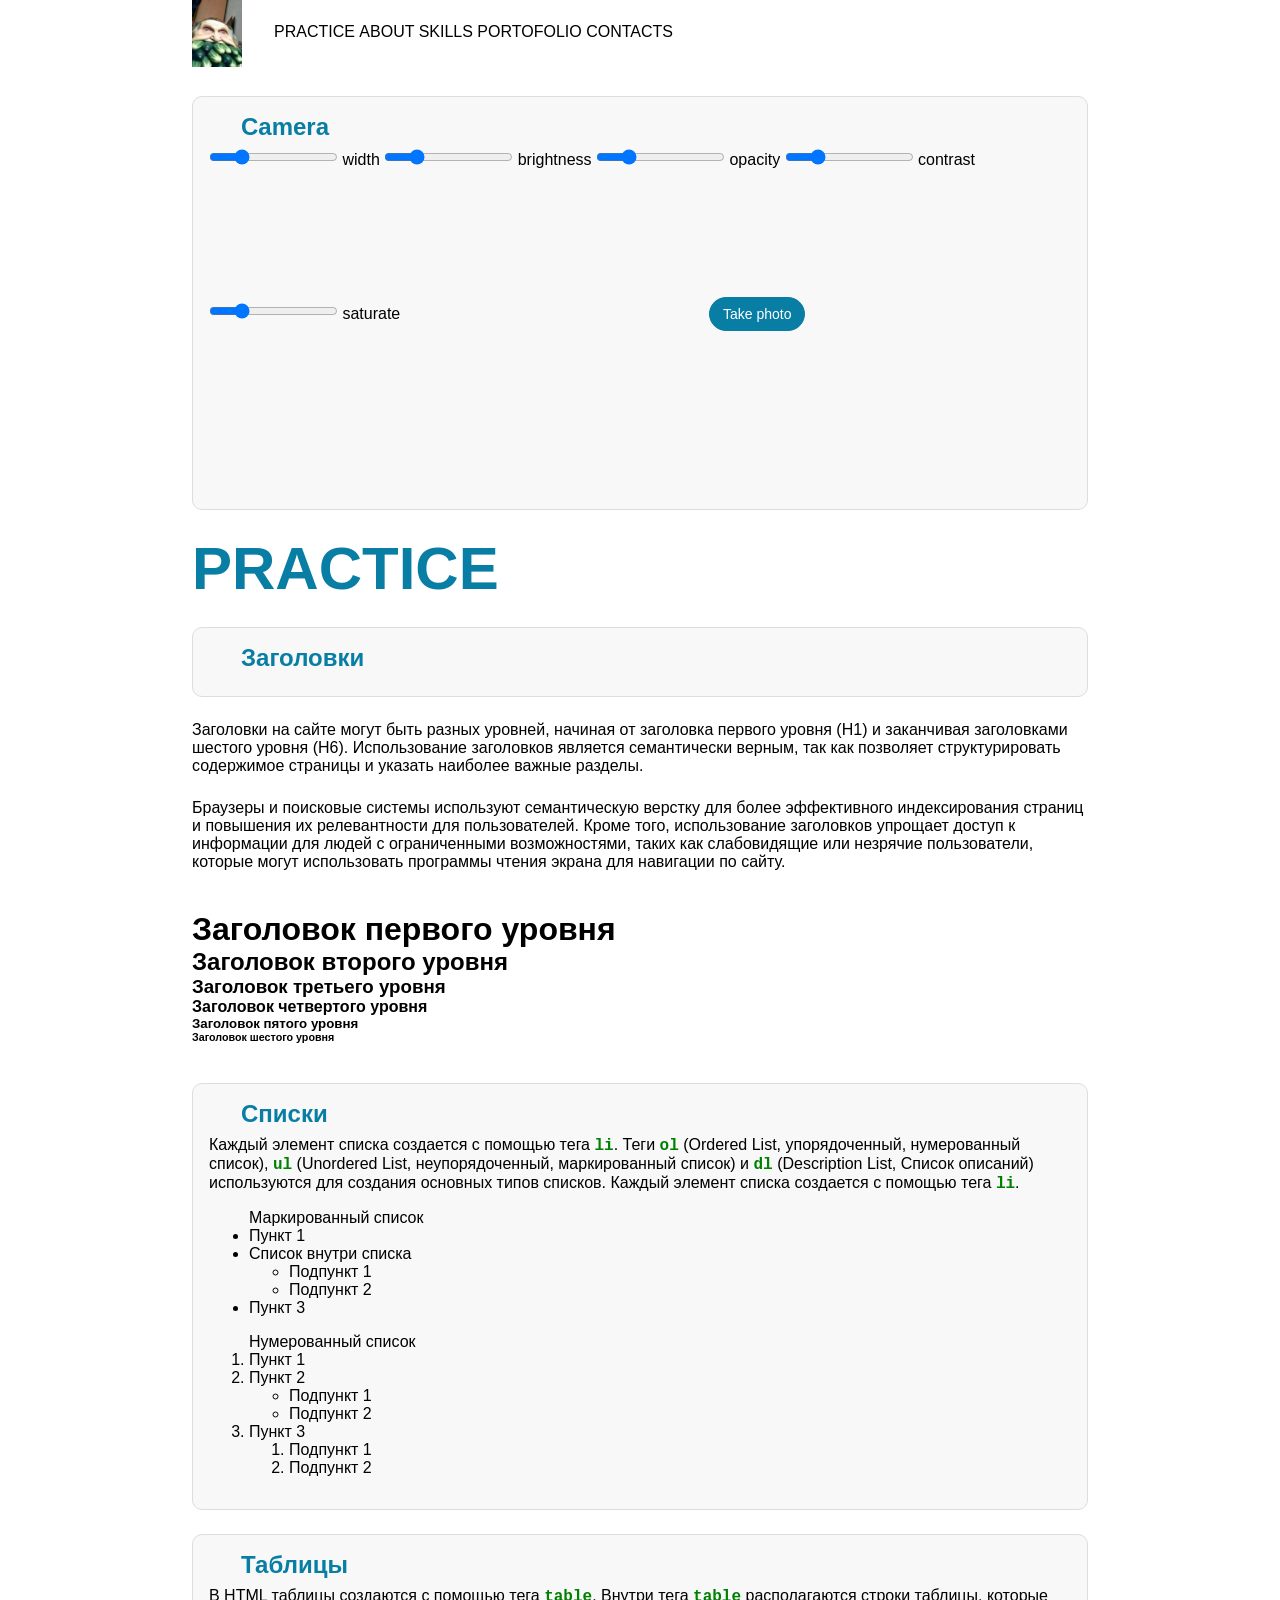
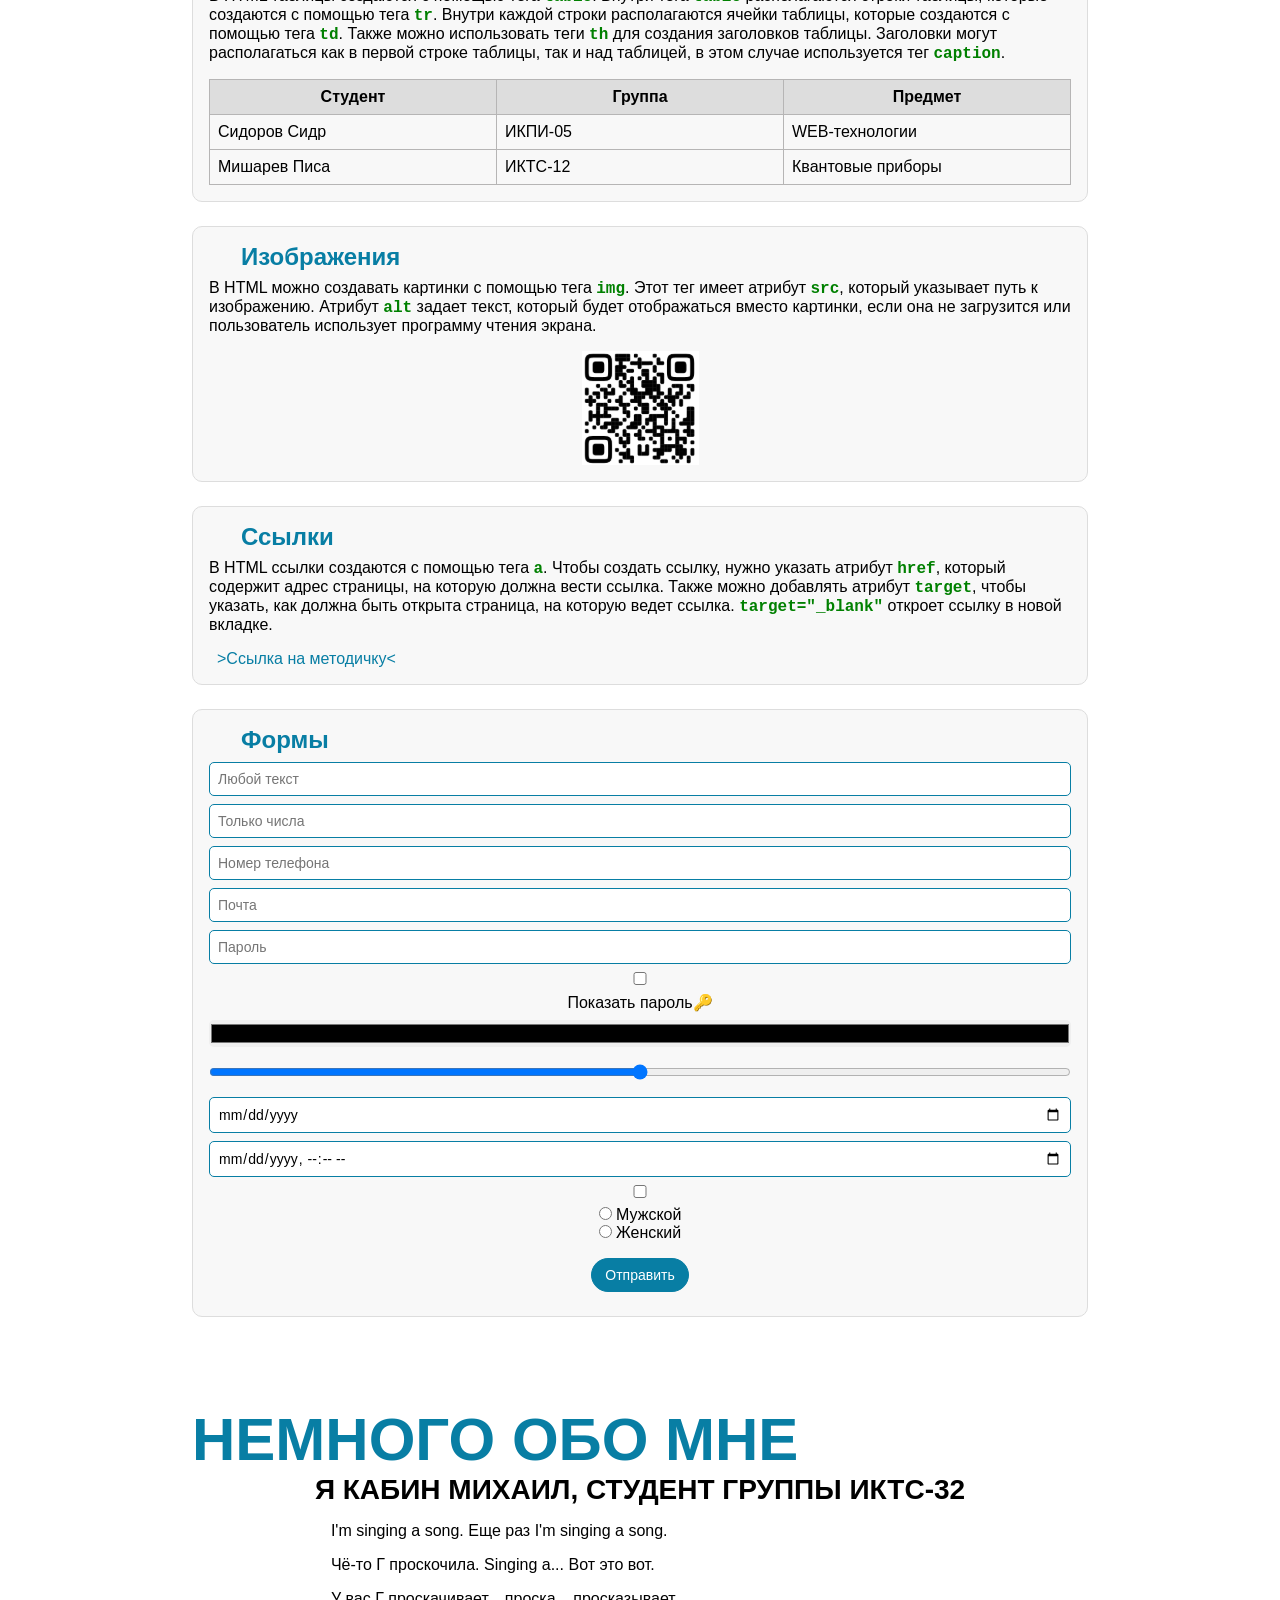
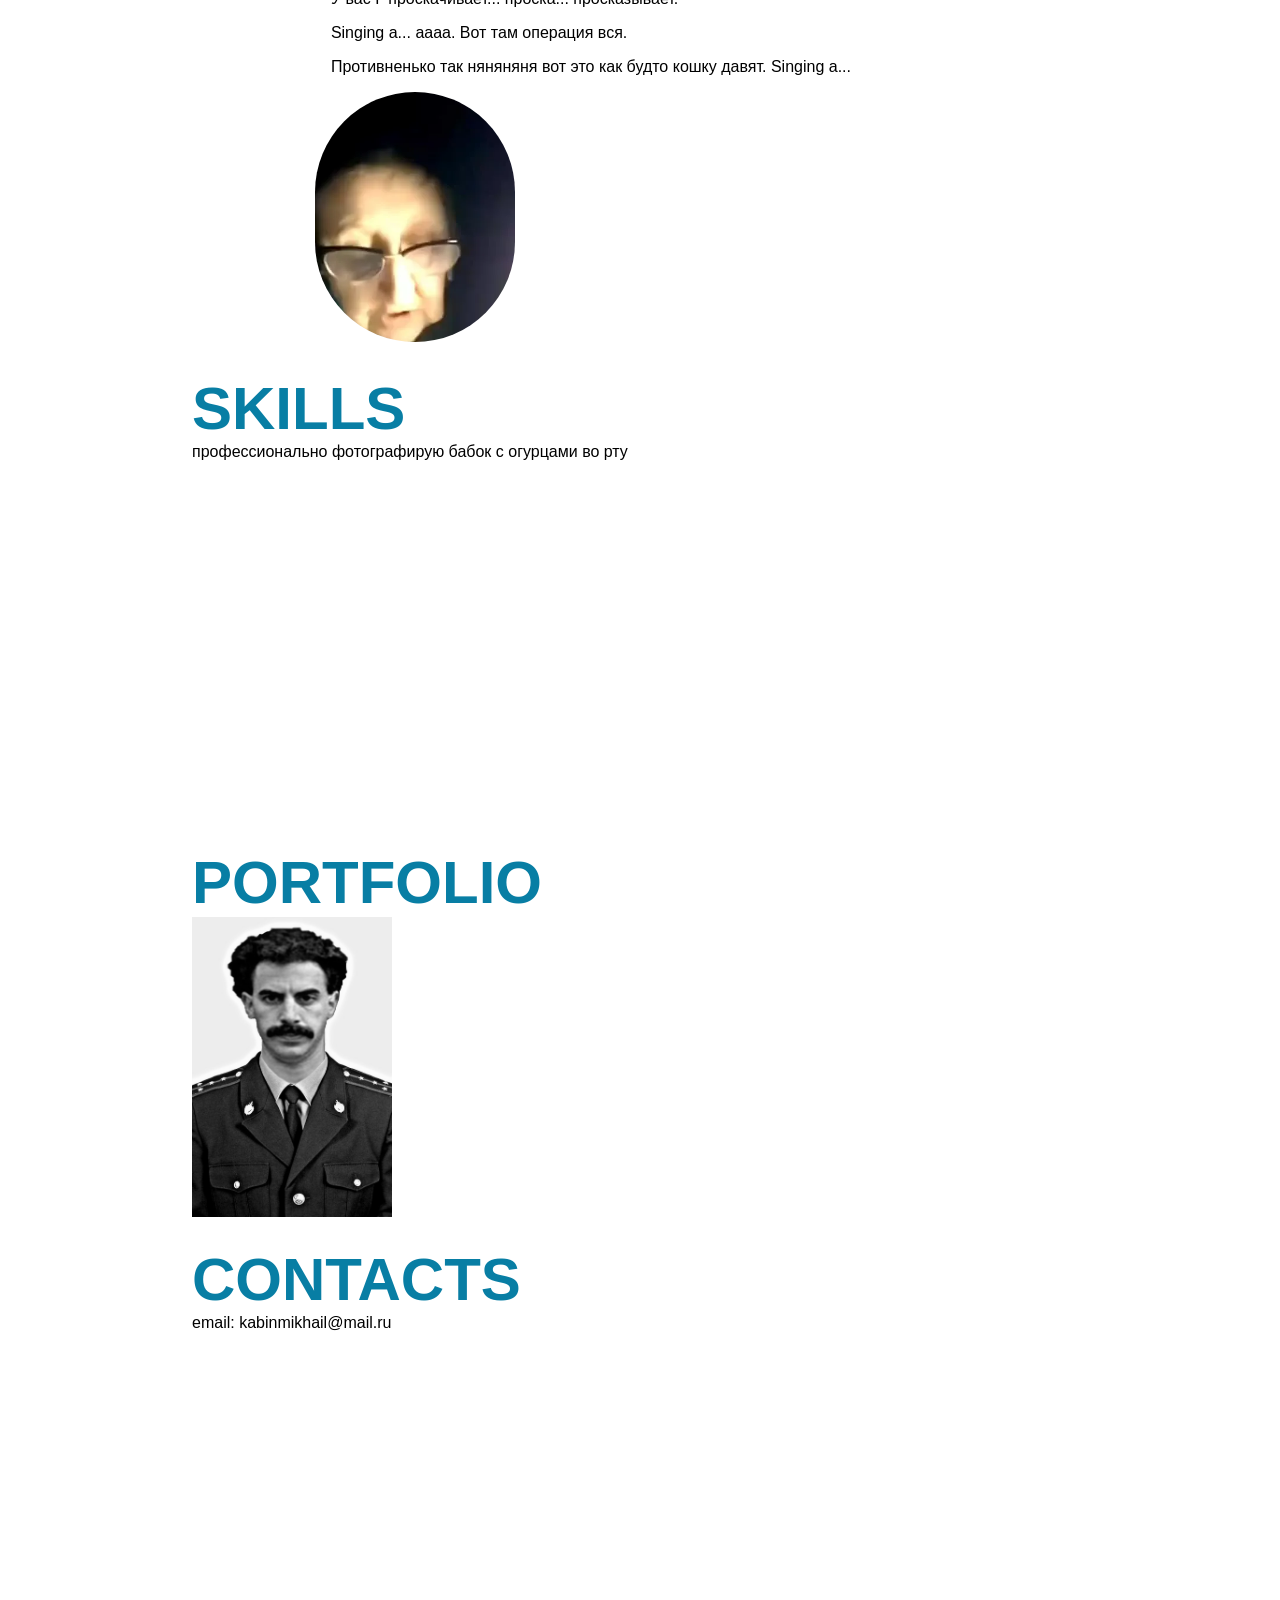
==== index.html @ 07f3de10 "1st commit html" ====
<!DOCTYPE html>
<html lang="en">
<head>
    <script src="./index.js" async></script>
    <meta charset="UTF-8">
    <meta name="viewport" content="width=device-width, initial-scale=1.0">
    <title>Document</title>
    <link rel="stylesheet" type="text/css" href="style.css"/>
    <script src="capture.js" defer></script>
</head>
<body>
    <div class="wrapper">
        <div class="header"> 
             <img src="./assets/logo.png" alt="logo" class="logo">
                <nav>
                    <a href="#practice">practice</a>
                    <a href="#about">about </a>
                    <a href="#skills">skills</a>
                    <a href="#portofolio">portofolio</a>
                     <a href="#contacts">contacts</a>
                </nav>
       </div>
            <div class="practice" id="practice" >
                <div class="block camera">
                    <h2>Camera</h2>
                <input
                    type="range"
                    id="range_width"
                    min="100"
                    max="1000"
                    step="100"
                    value="320"
                />
                <label for="range_width">width</label> 

            <input
                    type="range"
                    id="range_brightness"
                    min="100"
                    max="1000"
                    step="100"
                    value="320"
                />
                <label for="range_brightness">brightness</label>

        <input
                    type="range"
                    id="range_opacity"
                    min="100"
                    max="1000"
                    step="100"
                    value="320"
                />
                <label for="range_opacity">opacity</label>  
    <input
                    type="range"
                    id="range_contrast"
                    min="100"
                    max="1000"
                    step="100"
                    value="320"
                />
                <label for="range_width">contrast</label> 
<input
                    type="range"
                    id="range_saturate"
                    min="100"
                    max="1000"
                    step="100"
                    value="320"
                />
                <label for="range_saturate">saturate</label> 

<video id="video">Video stream not available.</video>
<button id="startbutton">Take photo</button>
<canvas id="canvas" class="output"> </canvas>


                </div>
                <h1 class="title">Practice</h1>
                    <div class="block titles"> 
                    <h2>Заголовки</h2>
                    </div> 

        
                        <p>Заголовки на сайте могут быть разных уровней, начиная от заголовка первого уровня (H1) и заканчивая заголовками шестого уровня (H6). Использование заголовков является семантически верным, так как позволяет структурировать содержимое страницы и указать  наиболее важные разделы.</p> 
                        <p>Браузеры и поисковые системы используют семантическую верстку для более эффективного индексирования страниц и повышения их релевантности для пользователей. Кроме того, использование заголовков упрощает доступ к информации для людей с ограниченными возможностями, таких как слабовидящие или незрячие пользователи, которые могут использовать программы чтения экрана для навигации по сайту.</p>

                        <div class="kindsOfTitles">
                            <h1>Заголовок первого уровня</h1>
                            <h2>Заголовок второго уровня</h2>
                            <h3>Заголовок третьего уровня</h3>
                            <h4>Заголовок четвертого уровня</h4>
                            <h5>Заголовок пятого уровня</h5>
                            <h6>Заголовок шестого уровня</h6>
                        </div>
   
            <div class="block lists">
                <h2>Списки</h2>
                <p>Каждый элемент списка создается с помощью тега <span>li</span>.
    Теги <span>ol</span> (Ordered List, упорядоченный, нумерованный
    список), <span>ul</span> (Unordered List, неупорядоченный,
    маркированный список) и <span>dl</span> (Description List, Список
    описаний) используются для создания основных типов списков. Каждый элемент     
    списка создается с помощью тега <span>li</span>. </p>

                <ul class="list">
                    Маркированный список
                    <li>Пункт 1</li>
                    <li>Список внутри списка
                        <ul>
                            <li>Подпункт 1</li>
                             <li>Подпункт 2</li>
                        </ul>
                    </li>
                    <li>Пункт 3</li>
                </ul>

                 <ol class="list">
                    Нумерованный список
                    <li>Пункт 1</li>
                    <li>Пункт 2</li>
                        <ul>
                            <li>Подпункт 1</li>
                            <li>Подпункт 2</li>
                        </ul>
                    <li>Пункт 3</li>
                        <ol>
                            <li>Подпункт 1</li>
                            <li>Подпункт 2</li>
                        </ol>
                </ol>
            </div> 
 
<div class="block tables">
    <h2>Таблицы</h2>
        <p>В HTML таблицы создаются с помощью тега <span>table</span>. Внутри тега <span>table</span> располагаются строки таблицы, которые создаются с помощью тега <span>tr</span>. Внутри каждой строки располагаются ячейки таблицы, которые создаются с помощью тега <span>td</span>. Также можно использовать теги <span>th</span> для создания заголовков таблицы. Заголовки могут располагаться как в первой строке таблицы, так и над таблицей, в этом случае используется тег <span>caption</span>.</p>
            <table>
                <tr>
                    <th>Студент</th>
                    <th>Группа</th>
                    <th>Предмет</th>
                </tr>
            <tr>
                <td>Сидоров Сидр</td>
                <td>ИКПИ-05</td>
                <td>WEB-технологии</td>
            </tr>
        <tr>
            <td>Мишарев Писа</td>
            <td>ИКТС-12</td>
            <td>Квантовые приборы</td>
        </tr>
            </table>
</div> 


<div class="block pics">
    <h2>Изображения</h2>
        <p>В HTML можно создавать картинки с помощью тега <span>img</span>. Этот тег имеет атрибут <span>src</span>, который указывает путь к изображению. Атрибут <span>alt</span> задает текст, который будет отображаться вместо картинки, если она не загрузится или пользователь использует программу чтения экрана.</p>
    <div class="pic">
        <img src="./assets/image.png" alt="ъыъ.рф/ЪАье" />
    </div>
</div>

<div class="block links">
    <h2>Ссылки</h2>
        <p>В HTML ссылки создаются с помощью тега <span>a</span>. Чтобы создать ссылку, нужно
указать атрибут <span>href</span>, который содержит адрес страницы, на которую должна вести ссылка. Также можно добавлять атрибут <span>target</span>, чтобы указать, как должна быть открыта страница, на которую ведет ссылка. <span>target="_blank"</span> откроет ссылку в новой вкладке.</p>
            <a href="http://ъыъ.рф/ЪАье" target="_blank">Ссылка на методичку</a>
</div>


<div class="block forms">
    <h2>Формы</h2>
    <form action="">
        <input type="text" name="text" placeholder="Любой текст" />
        <input type="number" name="number" placeholder="Только числа" />
        <input type="tel" name="phone" placeholder="Номер телефона" />
        <input type="email" name="email" placeholder="Почта" />

        <input type="password" name="password" id="passwordField" placeholder="Пароль" />
        
        <input type="checkbox" id="showPassword" />
        <label for="showPassword">Показать пароль🔑</label>

        <input type="color" placeholder="Цвет" />
        <input type="range" placeholder="" />
        <input type="date" placeholder="" />
        <input type="datetime-local" placeholder="" />
        <input type="checkbox" placeholder="" />

        <div class="radioblock">
            <div class="answers">
                <input type="radio" name="gender" id="male" value="male" />
                <label for="male">Мужской</label>
            </div>
            <div class="answers">
                <input type="radio" name="gender" id="female" value="female" />
                <label for="female">Женский</label>
            </div>
        </div>

        <button type="submit">Отправить</button>
    </form>
</div>
        

       
    <div class="about" id="about"><h1 class="title">Немного обо мне</h1>
        <div class="info" >
            <div class="infoAboutMe">
                <div class="myname">
                    <h3>Я Кабин Михаил, студент группы ИКТС-32</h3>
                </div>
                    <p>I'm singing a song. Еще раз I'm singing a song. </p>
                    <p> Чё-то Г проскочила. Singing a... Вот это вот. </p>
                    <p>У вас Г проскачивает... проска... просказывает.</p>
                    <p>Singing a... aaaa. Вот там операция вся.</p>
                    <p>Противненько так няняняня вот это как будто кошку давят. Singing a...</p>
                    
                <img src="./assets/i.webp" alt="my photo" class="myphoto" />
        </div> 
    </div>
 
    <div class="practice" id="practice">
        <div class="skills"id="skills">
            <h1 class="title">Skills</h1>
                <p> профессионально фотографирую бабок с огурцами во рту </p>
        </div>
            <div class="portofolio" id="portfolio">
                <h1 class="title">Portfolio</h1>
                    <img src="./assets/de076592619d6617e1ec2d4d4514766d.jpg" >
            </div>
                <div class="contacts"id="contacts">
                    <h1 class="title">Contacts</h1>
                        <p>email: kabinmikhail@mail.ru</p>
                </div>
    </div>
    </div>  
    <script>
    const passwordInput = document.getElementById('passwordField');
    const toggleCheckbox = document.getElementById('showPassword');

    toggleCheckbox.addEventListener('change', function() {
        if (this.checked) {
            passwordInput.type = 'text';
        } else {
            passwordInput.type = 'password';
        }
    });
    </script>
</body>
</html>
---- style.css ----
/* ============================================
   ГЛОБАЛЬНЫЕ СТИЛИ (СБРОС)
   ============================================ */

* { /* Селектор "*" применяет стили ко ВСЕМ элементам на странице */
  padding: 0; /* Внутренние отступы (отступ от содержимого до границы) */
  margin: 0; /* Внешние отступы (отступ от элемента до соседних) */
  box-sizing: border-box; /* Ширина и высота включают padding и border, а не только контент */
  font-family: Arial, Helvetica, sans-serif; /* Семейство шрифтов (основной, запасные, общий) */
  
  /* CSS-переменная (кастомное свойство). 
     Значение можно переиспользовать через var(--mainColor) */
  --mainColor: #087EA4; 
  
  scroll-behavior: smooth; /* Плавная прокрутка при клике на якорные ссылки */
}


/* ============================================
   WRAPPER — Обертка сайта
   ============================================ */

.wrapper {
  width: 60vw; /* Ширина = 60% от ширины окна браузера (viewport width) */
  margin: auto; /* Автоматические отступы слева и справа = центрирование по горизонтали */
}


/* ============================================
   HEADER — Шапка сайта
   ============================================ */

.header {
  width: 100%; /* Ширина = 100% от родителя (.wrapper) */
  height: 4rem; /* Высота = 4rem (1rem = 16px по умолчанию, т.е. 64px) */
  display: flex; /* Flexbox-контейнер для управления дочерними элементами */
  flex-direction: row; /* Направление дочерних элементов: в ряд (слева направо) */
  justify-content: flex-start; /* Выравнивание по главной оси (по горизонтали) — в начало */
  align-items: center; /* Выравнивание по поперечной оси (по вертикали) — по центру */
  gap: 2rem; /* Отступ между дочерними элементами = 2rem */
}

.logo {
  width: 50px; /* Ширина логотипа = 50 пикселей */
}

nav a { /* Все ссылки <a> внутри <nav> */
  text-decoration: none; /* Убираем подчеркивание ссылок */
  color: black; /* Цвет текста — черный */
  text-transform: uppercase; /* Преобразует текст в ВЕРХНИЙ РЕГИСТР */
  font-size: 16px; /* Размер шрифта = 16px */
  transition: all 0.3s ease; /* Плавный переход всех изменений за 0.3с с функцией ease */
}

nav a:hover { /* При наведении курсора на ссылку */
  color: var(--mainColor); /* Цвет текста меняется на значение переменной (голубой) */
}


/* ============================================
   PRACTICE — Блок с примерами
   ============================================ */

.practice {
  display: grid; /* Grid-контейнер (сетка) */
  grid-template-columns: repeat(2, 1fr); /* 2 колонки одинаковой ширины (1fr = 1 доля) */
  grid-gap: 1.5rem; /* Отступы между ячейками сетки = 1.5rem */
  grid-template-rows: minmax(auto, auto); /* Высота строк: min авто, max авто */
  margin-top: 2rem; /* Внешний отступ сверху = 2rem */
}

span { /* Все теги <span> */
  font-family: 'Courier New', Courier, monospace; /* Моноширинный шрифт (как в коде) */
  font-weight: 700; /* Жирное начертание (700 = bold) */
  color: green; /* Зеленый цвет текста */
}

.practice h1 {
  /* Позиционирование в сетке: 
     grid-area: row-start / column-start / row-end / column-end */
  grid-area: 1 / 1 / 2 / 3; /* Занимает первую строку и обе колонки (1-3) */
  margin: 0; /* Убираем внешние отступы */
}

.practice .block {
  width: 100%; /* Ширина = 100% от родителя */
  background: #f8f8f8; /* Светло-серый фон */
  border: 1px solid #dddddd; /* Сплошная рамка 1px серого цвета */
  border-radius: 10px; /* Скругление углов = 10px */
  padding: 1rem; /* Внутренние отступы = 1rem */
}

.practice .block p {
  margin-bottom: 1rem; /* Отступ снизу у параграфов = 1rem */
}

.practice .block h2 {
  text-indent: 2rem; /* Красная строка (отступ первой строки) = 2rem */
  color: var(--mainColor); /* Цвет заголовка = переменная (голубой) */
  margin-bottom: 0.5rem; /* Отступ снизу = 0.5rem */
}

.practice .kindsOfTitles {
  margin: 1rem 0; /* Внешние отступы: сверху и снизу 1rem, слева и справа 0 */
}

/* Групповой селектор: применяет стили к h2 и h1 внутри .kindsOfTitles */
.practice .kindsOfTitles h2,
.practice .kindsOfTitles h1 {
  text-indent: 0; /* Убираем красную строку */
  color: black; /* Черный цвет текста */
  margin: 0; /* Убираем внешние отступы */
}

.practice .lists ul,
.practice .lists ol {
  padding: revert; /* Возвращает значение padding по умолчанию для браузера */
}

.practice .list {
  margin: 1rem 0; /* Внешние отступы сверху и снизу = 1rem */
}


/* ============================================
   ТАБЛИЦЫ
   ============================================ */

.practice table {
  table-layout: fixed; /* Фиксированная ширина колонок (не зависит от содержимого) */
  width: 100%; /* Ширина таблицы = 100% */
  border-collapse: collapse; /* Схлопывание границ ячеек (убирает двойные линии) */
  text-align: center; /* Выравнивание текста по центру */
}

.practice table td {
  text-align: left; /* Выравнивание текста в ячейках данных по левому краю */
}

/* Групповой селектор для td и th */
.practice table td,
.practice table th {
  border: 1px solid #b6b5b5; /* Сплошная серая рамка */
  padding: 0.5rem; /* Внутренние отступы = 0.5rem */
}

.practice table th {
  background: #dddddd; /* Светло-серый фон для заголовков таблицы */
}


/* ============================================
   ИЗОБРАЖЕНИЯ
   ============================================ */

.practice .pic {
  display: flex; /* Flexbox для центрирования картинки */
  justify-content: center; /* Центрирование по горизонтали */
}

.practice img {
  max-width: 200px; /* Максимальная ширина картинки = 200px (не растянется больше) */
}


/* ============================================
   ССЫЛКИ
   ============================================ */

.practice .links a {
  color: var(--mainColor); /* Цвет ссылки = переменная (голубой) */
  text-decoration: none; /* Убираем подчеркивание */
  padding: 0.5rem; /* Внутренние отступы вокруг ссылки = 0.5rem */
}

.practice .links a::before {
  content: '>'; /* Псевдоэлемент: вставляет символ ">" ПЕРЕД текстом ссылки */
}

.practice .links a::after {
  content: '<'; /* Псевдоэлемент: вставляет символ "<" ПОСЛЕ текста ссылки */
}


/* ============================================
   ФОРМЫ
   ============================================ */

.practice form {
  display: flex; /* Flexbox для формы */
  flex-direction: row; /* Элементы в ряд */
  flex-wrap: wrap; /* Разрешает перенос элементов на новую строку */
  align-items: center; /* Вертикальное центрирование */
  gap: 0.5rem; /* Отступ между элементами = 0.5rem */
}

.practice form input {
  width: 49%; /* Ширина поля = 49% (два поля в ряд с учетом gap) */
  padding: 0.5rem; /* Внутренние отступы = 0.5rem */
  outline: none; /* Убираем стандартную обводку браузера при фокусе */
  border: 1px solid var(--mainColor); /* Рамка голубого цвета = 1px */
  border-radius: 5px; /* Скругление углов = 5px */
  font-size: 14px; /* Размер шрифта = 14px */
}

/* Атрибутный селектор: только для input с type="color" */
.practice form input[type=color] {
  padding: 0; /* Убираем внутренние отступы */
  border: none; /* Убираем рамку */
}

/* Атрибутный селектор: только для input с type="radio" */
.practice form input[type=radio] {
  width: auto; /* Ширина по содержимому (не 49%) */
}

.practice button {
  padding: 0.5rem 0.8rem; /* Внутренние отступы: 0.5rem сверху/снизу, 0.8rem слева/справа */
  border: 1px solid var(--mainColor); /* Рамка голубая */
  background: var(--mainColor); /* Фон голубой */
  border-radius: 50px; /* Сильное скругление (таблетка) */
  color: white; /* Белый цвет текста */
  font-size: 14px; /* Размер шрифта */
  cursor: pointer; /* Курсор в виде руки при наведении */
  margin: 0.5rem 0; /* Внешние отступы сверху/снизу */
  transition: all 0.3s ease; /* Плавный переход всех изменений */
}

.practice button:hover { /* При наведении */
  background: #076483; /* Более темный голубой фон */
  border: 1px solid #076483; /* Более темная голубая рамка */
}

.practice button:active { /* При нажатии (активном состоянии) */
  background: #0b8fbb; /* Более светлый голубой фон */
  border: 1px solid #0b8fbb; /* Более светлая голубая рамка */
}


/* ============================================
   ABOUT — Блок "О себе"
   ============================================ */

.about {
  width: 100%; /* Ширина = 100% */
  display: flex; /* Flexbox */
  flex-direction: column; /* Элементы в колонку (сверху вниз) */
  margin-top: 4rem; /* Отступ сверху = 4rem */
}

.title {
  text-transform: uppercase; /* Текст заглавными буквами */
  font-size: 60px; /* Большой размер шрифта */
  font-weight: 900; /* Максимально жирный */
  color: #087EA4; /* Голубой цвет */
  margin: 1rem 0; /* Отступы сверху и снизу = 1rem */
}

.title.reverse {
  text-align: end; /* Выравнивание по правому краю (для модификатора .reverse) */
}

.info {
  display: flex; /* Flexbox */
  flex-direction: row; /* Элементы в ряд */
  align-items: center; /* Вертикальное центрирование */
  justify-content: center; /* Горизонтальное центрирование */
  gap: 4rem; /* Отступ между элементами = 4rem */
}

.info img {
  --pic: 250px; /* Локальная переменная = 250px */
  width: var(--pic); /* Ширина = переменная */
  height: var(--pic); /* Высота = переменная */
  border-radius: calc(var(--pic)/2); /* Скругление = половина ширины (круг) */
  object-fit: cover; /* Кадрирование: заполняет блок, обрезая лишнее */
}

.infoAboutMe {
  display: flex; /* Flexbox */
  flex-direction: column; /* Элементы в колонку */
  justify-content: flex-start; /* Выравнивание по верхнему краю */
  gap: 1rem; /* Отступ между элементами = 1rem */
}

.infoAboutMe p {
  text-indent: 1rem; /* Красная строка = 1rem */
}

.myname h3 {
  text-transform: uppercase; /* Заглавные буквы */
  font-size: 28px; /* Размер шрифта */
}

.myname p {
  color: gray; /* Серый цвет текста */
  text-indent: 0; /* Убираем красную строку */
}


/* ============================================
   БЛОКИ РАЗДЕЛОВ
   ============================================ */

.skills,
.portfolio,
.contacts {
  height: 50vh; /* Высота = 50% от высоты окна браузера (viewport height) */
}


/* ============================================
   АДАПТИВНОСТЬ (МЕДИА-ЗАПРОСЫ)
   ============================================ */

/* @media — правило, применяющее стили при определенных условиях.
   max-width: 1280px — стили для экранов ШИРИНОЙ ДО 1280px */

@media (max-width: 1280px) {
  .wrapper {
    width: 70vw; /* Увеличиваем ширину обертки до 70% */
  }

  .practice {
    display: flex; /* Переключаем с grid на flex */
    flex-direction: column; /* Элементы в колонку (вертикально) */
  }

  .practice form {
    flex-direction: column; /* Форма тоже в колонку */
  }

  .practice form input {
    width: 100%; /* Поля на всю ширину */
  }
}

@media (max-width: 900px) {
  .wrapper {
    width: 85vw; /* Еще шире */
  }

  nav {
    display: none; /* Скрываем навигацию на маленьких экранах */
  }

  .title {
    font-size: 40px; /* Уменьшаем заголовок */
    text-align: center; /* Центрируем */
  }

  .title.reverse {
    text-align: center; /* Центрируем (отменяем правое выравнивание) */
  }

  .myname h3 {
    text-transform: uppercase;
    font-size: 20px; /* Уменьшаем размер */
  }

  .info img {
    --picHeight: 150px; /* Новая переменная для высоты/ширины */
    width: var(--picHeight);
    height: var(--picHeight);
  }
}

@media (max-width: 500px) {
  .wrapper {
    width: 90vw; /* Почти на всю ширину экрана */
  }

  .info {
    flex-direction: column; /* Элементы в колонку */
    flex-direction: column-reverse; /* Реверс: картинка снизу, текст сверху */
    gap: 1.5rem; /* Уменьшаем отступ */
  }

  .infoAboutMe {
    text-align: center; /* Центрируем текст */
  }
}


/* ============================================
   ПЕРЕОПРЕДЕЛЕНИЕ (в конце файла)
   ============================================ */

.practice {
  display: flex; /* Переопределяем grid на flex */
  flex-direction: column; /* Всегда колонка */
}
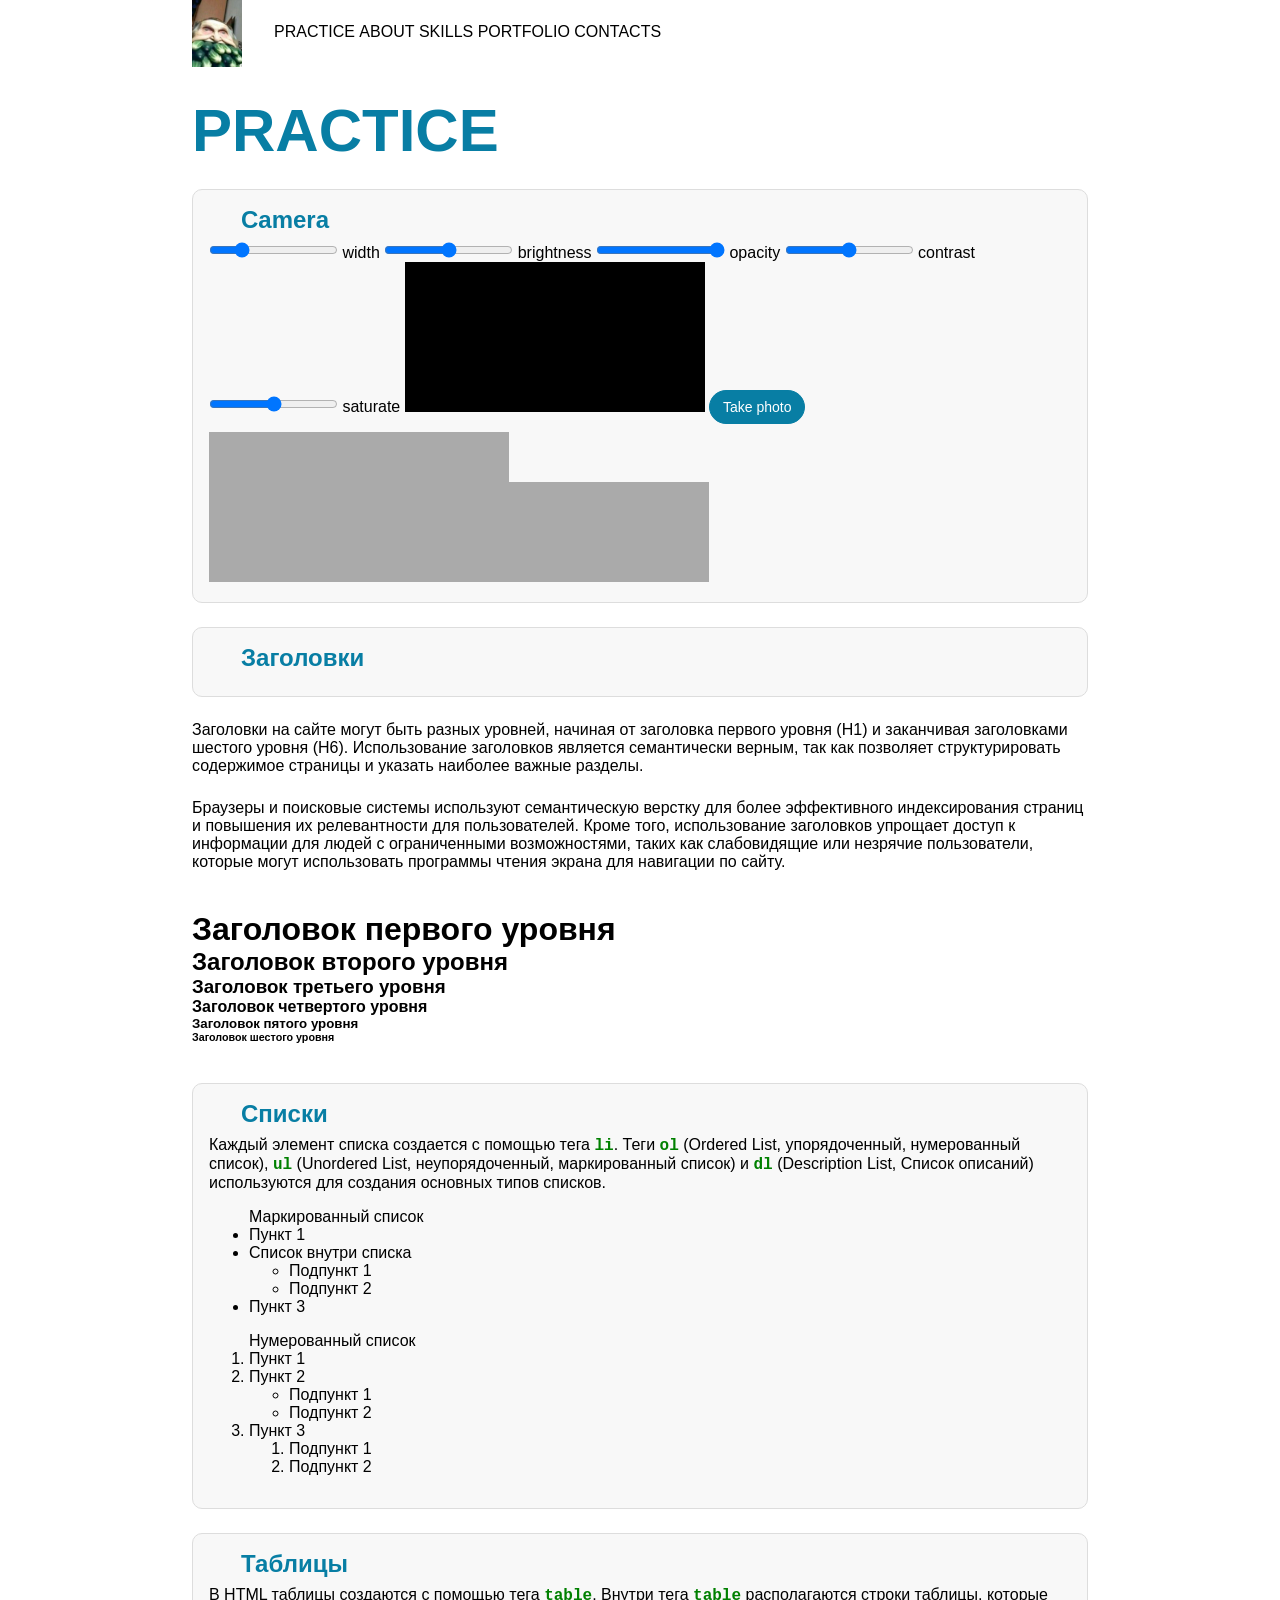
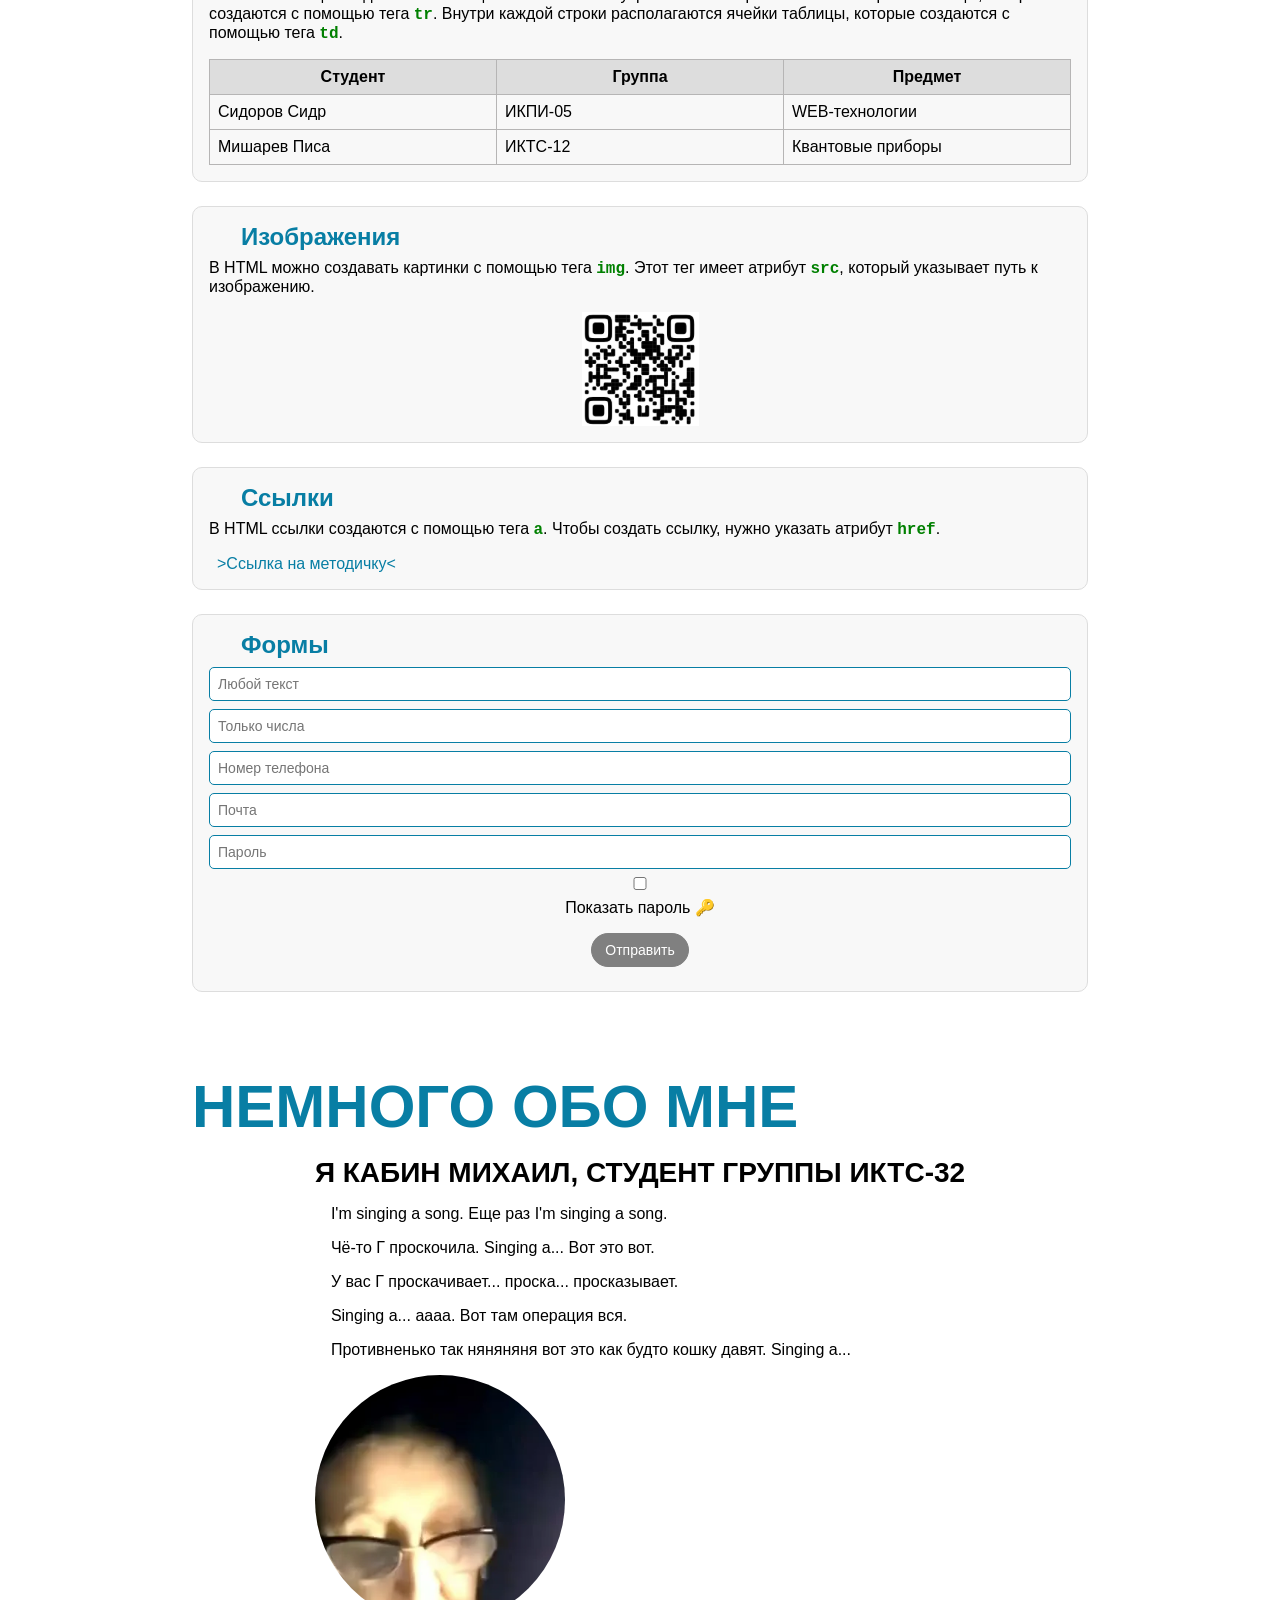
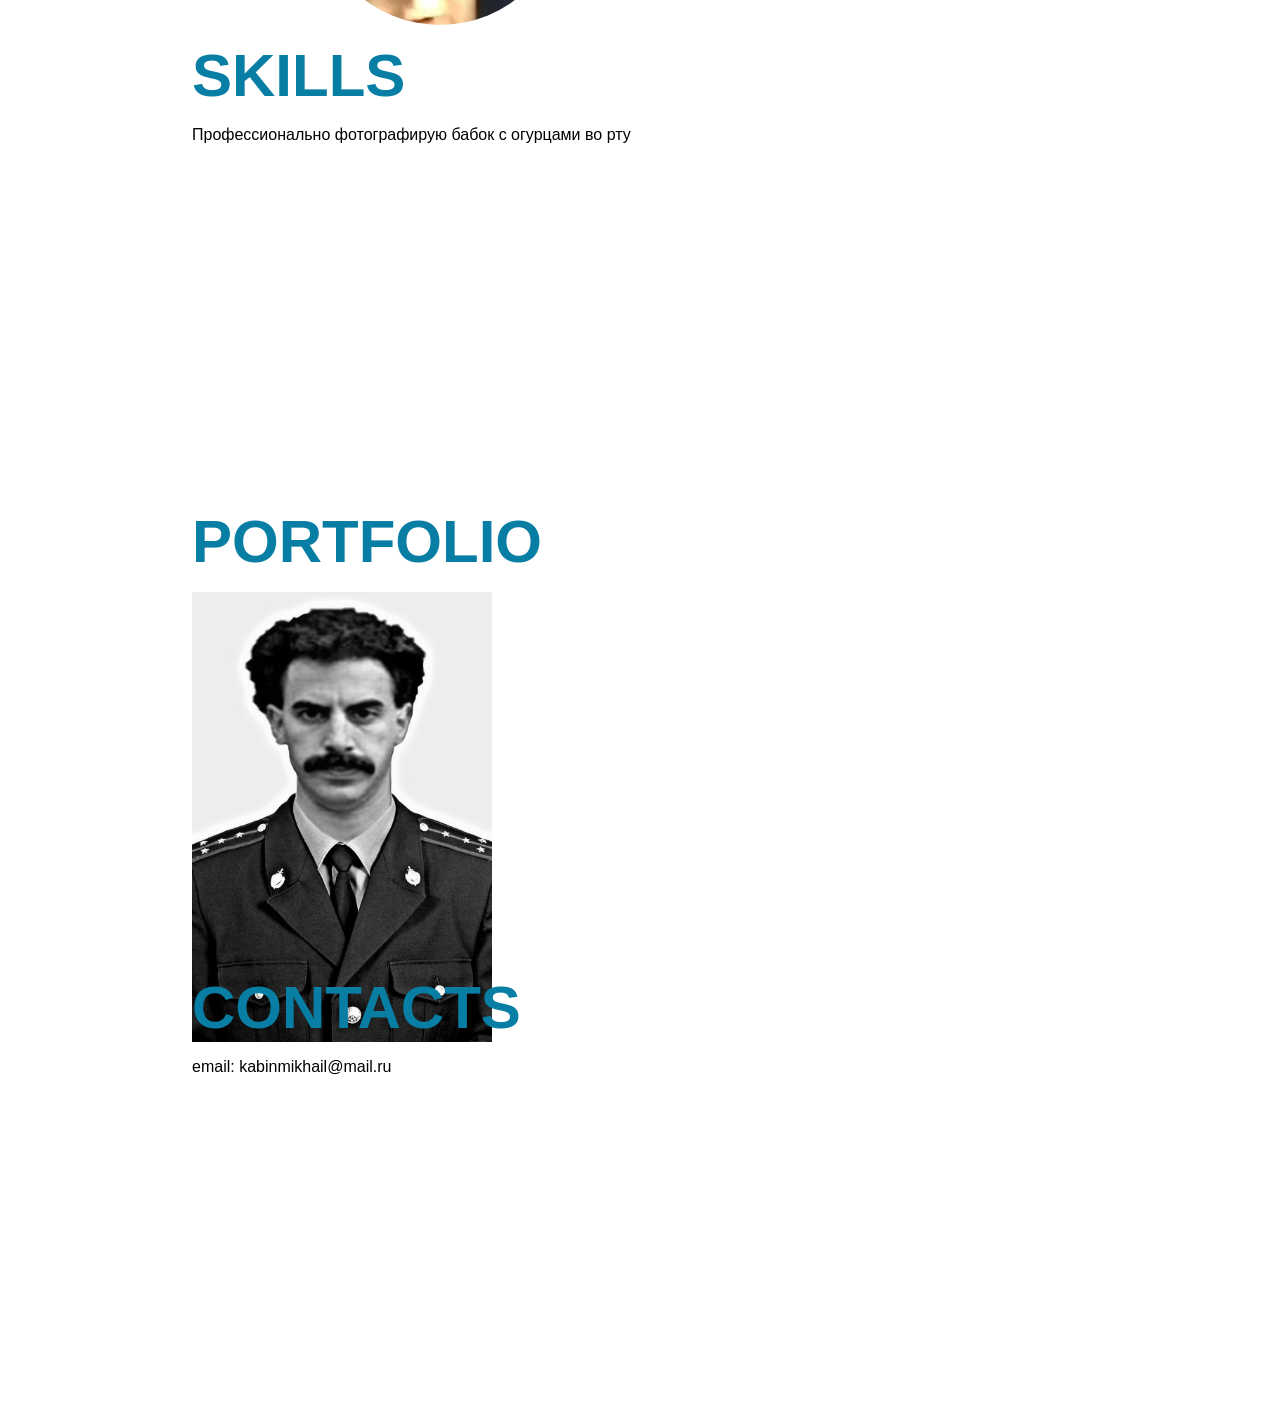
==== commit 26c673be: "2nd commit js" ====
--- a/index.html
+++ b/index.html
@@ -1,108 +1,75 @@
 <!DOCTYPE html>
-<html lang="en">
+<html lang="ru">
 <head>
-    <script src="./index.js" async></script>
     <meta charset="UTF-8">
     <meta name="viewport" content="width=device-width, initial-scale=1.0">
-    <title>Document</title>
+    <title>S3W03 — JavaScript</title>
     <link rel="stylesheet" type="text/css" href="style.css"/>
-    <script src="capture.js" defer></script>
+    <!-- Подключаем скрипты один раз -->
+    <script src="./index.js" defer></script>
+    <script src="./capture.js" defer></script>
 </head>
 <body>
     <div class="wrapper">
-        <div class="header"> 
-             <img src="./assets/logo.png" alt="logo" class="logo">
-                <nav>
-                    <a href="#practice">practice</a>
-                    <a href="#about">about </a>
-                    <a href="#skills">skills</a>
-                    <a href="#portofolio">portofolio</a>
-                     <a href="#contacts">contacts</a>
-                </nav>
-       </div>
-            <div class="practice" id="practice" >
-                <div class="block camera">
-                    <h2>Camera</h2>
-                <input
-                    type="range"
-                    id="range_width"
-                    min="100"
-                    max="1000"
-                    step="100"
-                    value="320"
-                />
-                <label for="range_width">width</label> 
+        <div class="header">
+            <img src="./assets/logo.png" alt="logo" class="logo">
+            <nav>
+                <a href="#practice">practice</a>
+                <a href="#about">about</a>
+                <a href="#skills">skills</a>
+                <a href="#portfolio">portfolio</a>
+                <a href="#contacts">contacts</a>
+            </nav>
+        </div>
 
-            <input
-                    type="range"
-                    id="range_brightness"
-                    min="100"
-                    max="1000"
-                    step="100"
-                    value="320"
-                />
+        <!-- ==================== PRACTICE ==================== -->
+        <div class="practice" id="practice">
+            <h1 class="title" id="titleName">Practice</h1>
+
+            <!-- ---------- Блок Camera (п.12–24 методички) ---------- -->
+            <div class="block camera">
+                <h2>Camera</h2>
+
+                <input type="range" id="range_width"    min="100" max="1000" step="100" value="320" />
+                <label for="range_width">width</label>
+
+                <input type="range" id="range_brightness" min="0" max="200" step="1" value="100" />
                 <label for="range_brightness">brightness</label>
 
-        <input
-                    type="range"
-                    id="range_opacity"
-                    min="100"
-                    max="1000"
-                    step="100"
-                    value="320"
-                />
-                <label for="range_opacity">opacity</label>  
-    <input
-                    type="range"
-                    id="range_contrast"
-                    min="100"
-                    max="1000"
-                    step="100"
-                    value="320"
-                />
-                <label for="range_width">contrast</label> 
-<input
-                    type="range"
-                    id="range_saturate"
-                    min="100"
-                    max="1000"
-                    step="100"
-                    value="320"
-                />
-                <label for="range_saturate">saturate</label> 
+                <input type="range" id="range_opacity"   min="0" max="100" step="1" value="100" />
+                <label for="range_opacity">opacity</label>
 
-<video id="video">Video stream not available.</video>
-<button id="startbutton">Take photo</button>
-<canvas id="canvas" class="output"> </canvas>
+                <input type="range" id="range_contrast"  min="0" max="200" step="1" value="100" />
+                <label for="range_contrast">contrast</label>
 
+                <input type="range" id="range_saturate"  min="0" max="200" step="1" value="100" />
+                <label for="range_saturate">saturate</label>
 
-                </div>
-                <h1 class="title">Practice</h1>
-                    <div class="block titles"> 
-                    <h2>Заголовки</h2>
-                    </div> 
+                <video id="video"></video>
+                <button id="startbutton" type="button">Take photo</button>
+                <canvas id="canvas" class="output"></canvas>
+            </div>
 
-        
-                        <p>Заголовки на сайте могут быть разных уровней, начиная от заголовка первого уровня (H1) и заканчивая заголовками шестого уровня (H6). Использование заголовков является семантически верным, так как позволяет структурировать содержимое страницы и указать  наиболее важные разделы.</p> 
-                        <p>Браузеры и поисковые системы используют семантическую верстку для более эффективного индексирования страниц и повышения их релевантности для пользователей. Кроме того, использование заголовков упрощает доступ к информации для людей с ограниченными возможностями, таких как слабовидящие или незрячие пользователи, которые могут использовать программы чтения экрана для навигации по сайту.</p>
+            <!-- ---------- Заголовки ---------- -->
+            <div class="block titles">
+                <h2>Заголовки</h2>
+            </div>
+            <p>Заголовки на сайте могут быть разных уровней, начиная от заголовка первого уровня (H1) и заканчивая заголовками шестого уровня (H6). Использование заголовков является семантически верным, так как позволяет структурировать содержимое страницы и указать наиболее важные разделы.</p>
+            <p>Браузеры и поисковые системы используют семантическую верстку для более эффективного индексирования страниц и повышения их релевантности для пользователей. Кроме того, использование заголовков упрощает доступ к информации для людей с ограниченными возможностями, таких как слабовидящие или незрячие пользователи, которые могут использовать программы чтения экрана для навигации по сайту.</p>
 
-                        <div class="kindsOfTitles">
-                            <h1>Заголовок первого уровня</h1>
-                            <h2>Заголовок второго уровня</h2>
-                            <h3>Заголовок третьего уровня</h3>
-                            <h4>Заголовок четвертого уровня</h4>
-                            <h5>Заголовок пятого уровня</h5>
-                            <h6>Заголовок шестого уровня</h6>
-                        </div>
-   
+            <div class="kindsOfTitles">
+                <h1>Заголовок первого уровня</h1>
+                <h2>Заголовок второго уровня</h2>
+                <h3>Заголовок третьего уровня</h3>
+                <h4>Заголовок четвертого уровня</h4>
+                <h5>Заголовок пятого уровня</h5>
+                <h6>Заголовок шестого уровня</h6>
+            </div>
+
+            <!-- ---------- Списки ---------- -->
             <div class="block lists">
                 <h2>Списки</h2>
-                <p>Каждый элемент списка создается с помощью тега <span>li</span>.
-    Теги <span>ol</span> (Ordered List, упорядоченный, нумерованный
-    список), <span>ul</span> (Unordered List, неупорядоченный,
-    маркированный список) и <span>dl</span> (Description List, Список
-    описаний) используются для создания основных типов списков. Каждый элемент     
-    списка создается с помощью тега <span>li</span>. </p>
+                <p>Каждый элемент списка создается с помощью тега <span>li</span>. Теги <span>ol</span> (Ordered List, упорядоченный, нумерованный список), <span>ul</span> (Unordered List, неупорядоченный, маркированный список) и <span>dl</span> (Description List, Список описаний) используются для создания основных типов списков.</p>
 
                 <ul class="list">
                     Маркированный список
@@ -110,145 +77,122 @@
                     <li>Список внутри списка
                         <ul>
                             <li>Подпункт 1</li>
-                             <li>Подпункт 2</li>
+                            <li>Подпункт 2</li>
                         </ul>
                     </li>
                     <li>Пункт 3</li>
                 </ul>
 
-                 <ol class="list">
+                <ol class="list">
                     Нумерованный список
                     <li>Пункт 1</li>
-                    <li>Пункт 2</li>
+                    <li>Пункт 2
                         <ul>
                             <li>Подпункт 1</li>
                             <li>Подпункт 2</li>
                         </ul>
-                    <li>Пункт 3</li>
+                    </li>
+                    <li>Пункт 3
                         <ol>
                             <li>Подпункт 1</li>
                             <li>Подпункт 2</li>
                         </ol>
+                    </li>
                 </ol>
-            </div> 
- 
-<div class="block tables">
-    <h2>Таблицы</h2>
-        <p>В HTML таблицы создаются с помощью тега <span>table</span>. Внутри тега <span>table</span> располагаются строки таблицы, которые создаются с помощью тега <span>tr</span>. Внутри каждой строки располагаются ячейки таблицы, которые создаются с помощью тега <span>td</span>. Также можно использовать теги <span>th</span> для создания заголовков таблицы. Заголовки могут располагаться как в первой строке таблицы, так и над таблицей, в этом случае используется тег <span>caption</span>.</p>
-            <table>
-                <tr>
-                    <th>Студент</th>
-                    <th>Группа</th>
-                    <th>Предмет</th>
-                </tr>
-            <tr>
-                <td>Сидоров Сидр</td>
-                <td>ИКПИ-05</td>
-                <td>WEB-технологии</td>
-            </tr>
-        <tr>
-            <td>Мишарев Писа</td>
-            <td>ИКТС-12</td>
-            <td>Квантовые приборы</td>
-        </tr>
-            </table>
-</div> 
+            </div>
 
+            <!-- ---------- Таблицы ---------- -->
+            <div class="block tables">
+                <h2>Таблицы</h2>
+                <p>В HTML таблицы создаются с помощью тега <span>table</span>. Внутри тега <span>table</span> располагаются строки таблицы, которые создаются с помощью тега <span>tr</span>. Внутри каждой строки располагаются ячейки таблицы, которые создаются с помощью тега <span>td</span>.</p>
+                <table>
+                    <tr>
+                        <th>Студент</th>
+                        <th>Группа</th>
+                        <th>Предмет</th>
+                    </tr>
+                    <tr>
+                        <td>Сидоров Сидр</td>
+                        <td>ИКПИ-05</td>
+                        <td>WEB-технологии</td>
+                    </tr>
+                    <tr>
+                        <td>Мишарев Писа</td>
+                        <td>ИКТС-12</td>
+                        <td>Квантовые приборы</td>
+                    </tr>
+                </table>
+            </div>
 
-<div class="block pics">
-    <h2>Изображения</h2>
-        <p>В HTML можно создавать картинки с помощью тега <span>img</span>. Этот тег имеет атрибут <span>src</span>, который указывает путь к изображению. Атрибут <span>alt</span> задает текст, который будет отображаться вместо картинки, если она не загрузится или пользователь использует программу чтения экрана.</p>
-    <div class="pic">
-        <img src="./assets/image.png" alt="ъыъ.рф/ЪАье" />
-    </div>
-</div>
+            <!-- ---------- Изображения ---------- -->
+            <div class="block pics">
+                <h2>Изображения</h2>
+                <p>В HTML можно создавать картинки с помощью тега <span>img</span>. Этот тег имеет атрибут <span>src</span>, который указывает путь к изображению.</p>
+                <div class="pic">
+                    <img src="./assets/image.png" alt="ъыъ.рф/ЪАье" />
+                </div>
+            </div>
 
-<div class="block links">
-    <h2>Ссылки</h2>
-        <p>В HTML ссылки создаются с помощью тега <span>a</span>. Чтобы создать ссылку, нужно
-указать атрибут <span>href</span>, который содержит адрес страницы, на которую должна вести ссылка. Также можно добавлять атрибут <span>target</span>, чтобы указать, как должна быть открыта страница, на которую ведет ссылка. <span>target="_blank"</span> откроет ссылку в новой вкладке.</p>
-            <a href="http://ъыъ.рф/ЪАье" target="_blank">Ссылка на методичку</a>
-</div>
+            <!-- ---------- Ссылки ---------- -->
+            <div class="block links">
+                <h2>Ссылки</h2>
+                <p>В HTML ссылки создаются с помощью тега <span>a</span>. Чтобы создать ссылку, нужно указать атрибут <span>href</span>.</p>
+                <a href="http://ъыъ.рф/ЪАье" target="_blank">Ссылка на методичку</a>
+            </div>
 
+            <!-- ---------- Форма (валидация S3W03) ---------- -->
+            <div class="block forms">
+                <h2>Формы</h2>
+                <form action="thanks.html" method="get" id="practiceForm">
+                    <input name="text"     type="text"     id="text"     placeholder="Любой текст" />
+                    <input name="number"   type="number"   id="number"   placeholder="Только числа" />
+                    <input name="phone"    type="tel"      id="phone"    placeholder="Номер телефона" />
+                    <input name="email"    type="email"    id="email"    placeholder="Почта" />
+                    <input name="password" type="password" id="password" placeholder="Пароль" />
 
-<div class="block forms">
-    <h2>Формы</h2>
-    <form action="">
-        <input type="text" name="text" placeholder="Любой текст" />
-        <input type="number" name="number" placeholder="Только числа" />
-        <input type="tel" name="phone" placeholder="Номер телефона" />
-        <input type="email" name="email" placeholder="Почта" />
+                    <!-- Чекбокс «Показать пароль» (п.9 методички) -->
+                    <input type="checkbox" id="showPassword" name="showPassword" />
+                    <label for="showPassword">Показать пароль 🔑</label>
 
-        <input type="password" name="password" id="passwordField" placeholder="Пароль" />
-        
-        <input type="checkbox" id="showPassword" />
-        <label for="showPassword">Показать пароль🔑</label>
-
-        <input type="color" placeholder="Цвет" />
-        <input type="range" placeholder="" />
-        <input type="date" placeholder="" />
-        <input type="datetime-local" placeholder="" />
-        <input type="checkbox" placeholder="" />
-
-        <div class="radioblock">
-            <div class="answers">
-                <input type="radio" name="gender" id="male" value="male" />
-                <label for="male">Мужской</label>
-            </div>
-            <div class="answers">
-                <input type="radio" name="gender" id="female" value="female" />
-                <label for="female">Женский</label>
+                    <!-- Единственная кнопка «Отправить» (п.3 методички) -->
+                    <button type="submit" id="formSubmitBtn" disabled="true">Отправить</button>
+                </form>
             </div>
         </div>
 
-        <button type="submit">Отправить</button>
-    </form>
-</div>
-        
-
-       
-    <div class="about" id="about"><h1 class="title">Немного обо мне</h1>
-        <div class="info" >
-            <div class="infoAboutMe">
-                <div class="myname">
-                    <h3>Я Кабин Михаил, студент группы ИКТС-32</h3>
-                </div>
-                    <p>I'm singing a song. Еще раз I'm singing a song. </p>
-                    <p> Чё-то Г проскочила. Singing a... Вот это вот. </p>
+        <!-- ==================== ABOUT ==================== -->
+        <div class="about" id="about">
+            <h1 class="title">Немного обо мне</h1>
+            <div class="info">
+                <div class="infoAboutMe">
+                    <div class="myname">
+                        <h3>Я Кабин Михаил, студент группы ИКТС-32</h3>
+                    </div>
+                    <p>I'm singing a song. Еще раз I'm singing a song.</p>
+                    <p>Чё-то Г проскочила. Singing a... Вот это вот.</p>
                     <p>У вас Г проскачивает... проска... просказывает.</p>
                     <p>Singing a... aaaa. Вот там операция вся.</p>
                     <p>Противненько так няняняня вот это как будто кошку давят. Singing a...</p>
-                    
-                <img src="./assets/i.webp" alt="my photo" class="myphoto" />
-        </div> 
+                    <img src="./assets/i.webp" alt="my photo" class="myphoto" />
+                </div>
+            </div>
+        </div>
+
+        <!-- ==================== SKILLS / PORTFOLIO / CONTACTS ==================== -->
+        <div class="skills" id="skills">
+            <h1 class="title">Skills</h1>
+            <p>Профессионально фотографирую бабок с огурцами во рту</p>
+        </div>
+
+        <div class="portfolio" id="portfolio">
+            <h1 class="title">Portfolio</h1>
+            <img src="./assets/de076592619d6617e1ec2d4d4514766d.jpg" alt="portfolio" width="300">
+        </div>
+
+        <div class="contacts" id="contacts">
+            <h1 class="title">Contacts</h1>
+            <p>email: kabinmikhail@mail.ru</p>
+        </div>
     </div>
- 
-    <div class="practice" id="practice">
-        <div class="skills"id="skills">
-            <h1 class="title">Skills</h1>
-                <p> профессионально фотографирую бабок с огурцами во рту </p>
-        </div>
-            <div class="portofolio" id="portfolio">
-                <h1 class="title">Portfolio</h1>
-                    <img src="./assets/de076592619d6617e1ec2d4d4514766d.jpg" >
-            </div>
-                <div class="contacts"id="contacts">
-                    <h1 class="title">Contacts</h1>
-                        <p>email: kabinmikhail@mail.ru</p>
-                </div>
-    </div>
-    </div>  
-    <script>
-    const passwordInput = document.getElementById('passwordField');
-    const toggleCheckbox = document.getElementById('showPassword');
-
-    toggleCheckbox.addEventListener('change', function() {
-        if (this.checked) {
-            passwordInput.type = 'text';
-        } else {
-            passwordInput.type = 'password';
-        }
-    });
-    </script>
 </body>
 </html>
--- a/style.css
+++ b/style.css
@@ -389,4 +389,19 @@
 .practice {
   display: flex; /* Переопределяем grid на flex */
   flex-direction: column; /* Всегда колонка */
+}
+
+.practice button:disabled {
+    background: gray;
+    border: 1px solid gray;
+    cursor: auto;
+}
+
+.practice button:disabled:hover {
+    background: gray;
+    border: 1px solid gray;
+}
+
+video {
+    background: #000;
 }
